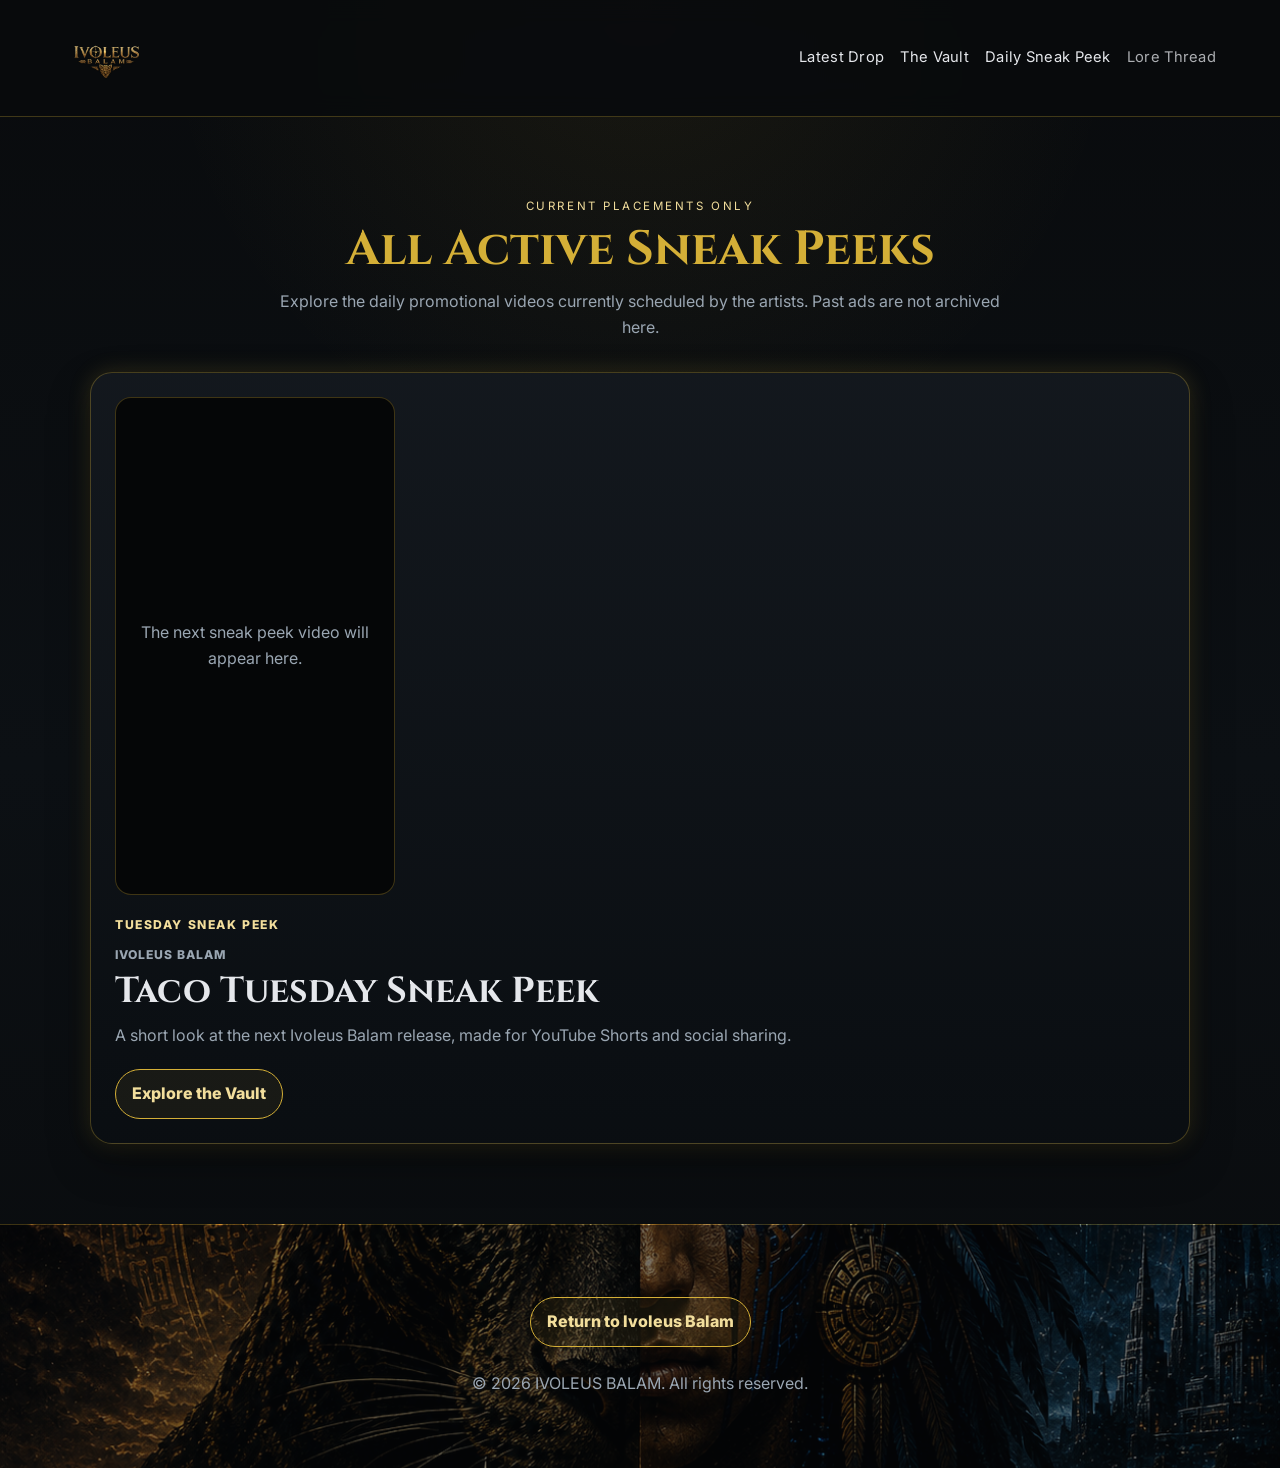
==== ads.html @ af5ccba6 "SneakPeeks embed added" ====
<!DOCTYPE html>
<html lang="en">
<head>
  <meta charset="UTF-8">
  <meta name="viewport" content="width=device-width, initial-scale=1.0">
  <meta name="description" content="Active daily sneak peeks from Ivoleus Balam and featured artists.">
  <title>Daily Sneak Peeks | Ivoleus Balam</title>
  <link rel="icon" type="image/png" href="assets/images/ivoleus.png">
  <link rel="stylesheet" href="assets/style/style.css">
  <link rel="preconnect" href="https://fonts.googleapis.com">
  <link rel="preconnect" href="https://fonts.gstatic.com" crossorigin>
  <link href="https://fonts.googleapis.com/css2?family=Cinzel:wght@500;700;900&family=Inter:wght@300;400;600;700&display=swap" rel="stylesheet">
</head>
<body>
  <a class="skip-link" href="#active-sneak-peeks">Skip to content</a>

  <header class="navbar">
    <div class="logo-container">
      <img src="assets/images/logo.png" alt="Ivoleus Balam emblem" class="nav-logo">
    </div>
    <nav class="nav-links" aria-label="Primary">
      <a href="index.html#featured">Latest Drop</a>
      <a href="index.html#vault">The Vault</a>
      <a href="index.html#sneak-peek-section">Daily Sneak Peek</a>
      <a class="nav-link-subtle" href="lore.html">Lore Thread</a>
    </nav>
  </header>

  <main class="ads-page">
    <section id="active-sneak-peeks" class="ads-page-heading">
      <p class="section-kicker">Current placements only</p>
      <h1>All Active Sneak Peeks</h1>
      <p>Explore the daily promotional videos currently scheduled by the artists. Past ads are not archived here.</p>
    </section>

    <section class="sneak-peek-directory" aria-label="Active daily sneak peeks">
      <div id="all-sneak-peeks-grid" class="sneak-peek-grid" aria-live="polite">
        <p class="sneak-peek-empty">Loading active sneak peeks...</p>
      </div>
    </section>
  </main>

  <footer class="site-footer ads-page-footer">
    <div class="footer-content">
      <p><a class="sneak-peek-link" href="index.html">Return to Ivoleus Balam</a></p>
      <p class="copyright">&copy; 2026 IVOLEUS BALAM. All rights reserved.</p>
    </div>
  </footer>

  <script src="assets/javascript/script.js"></script>
</body>
</html>
---- assets/style/style.css ----
/* Core theme */
:root {
  --bg-dark: #090b0d;
  --bg-surface: #11161b;
  --bg-surface-2: #151b21;
  --gold-accent: #d4af37;
  --gold-soft: #f2de9c;
  --text-main: #e5e7eb;
  --text-muted: #9aa6b2;
  --border-gold: rgba(212, 175, 55, 0.28);
  --shadow-gold: 0 0 22px rgba(212, 175, 55, 0.18);
  --font-heading: 'Cinzel', serif;
  --font-body: 'Inter', sans-serif;
}

* {
  margin: 0;
  padding: 0;
  box-sizing: border-box;
}

html {
  scroll-behavior: smooth;
}

body {
  background:
    radial-gradient(circle at top, rgba(212, 175, 55, 0.08), transparent 30%),
    linear-gradient(180deg, #090b0d 0%, #0c1014 52%, #090b0d 100%);
  color: var(--text-main);
  font-family: var(--font-body);
  line-height: 1.6;
}

img {
  display: block;
  max-width: 100%;
}

a,
button,
input {
  font: inherit;
}

a {
  color: inherit;
}

.skip-link {
  position: absolute;
  left: 1rem;
  top: 1rem;
  z-index: 1100;
  padding: 0.75rem 1rem;
  background: #000;
  color: var(--gold-soft);
  border: 1px solid var(--gold-accent);
  transform: translateY(-140%);
  transition: transform 0.2s ease;
}

.skip-link:focus {
  transform: translateY(0);
}

.navbar {
  display: flex;
  justify-content: space-between;
  align-items: center;
  gap: 1rem;
  padding: 1rem 5%;
  background: rgba(9, 11, 13, 0.88);
  backdrop-filter: blur(12px);
  position: sticky;
  top: 0;
  z-index: 1000;
  border-bottom: 1px solid var(--border-gold);
}

.logo-container {
  flex: 0 0 auto;
}

.nav-logo {
  height: 84px;
  width: auto;
  object-fit: contain;
}

.nav-links {
  display: flex;
  align-items: center;
  gap: 1rem;
  flex-wrap: wrap;
  justify-content: flex-end;
}

.nav-links a {
  text-decoration: none;
  color: var(--text-main);
  font-size: 0.92rem;
  letter-spacing: 0.02em;
  transition: color 0.25s ease, opacity 0.25s ease, transform 0.25s ease;
}

.nav-links a:hover,
.nav-links a:focus-visible {
  color: var(--gold-accent);
}

.nav-link-subtle {
  opacity: 0.74;
}

.contact{
   text-decoration: none;
  color: var(--text-main);
  font-size: 0.92rem;
  letter-spacing: 0.02em;
  transition: color 0.25s ease, opacity 0.25s ease, transform 0.25s ease;
}

.contact:hover,
.contact:focus-visible {
  color: var(--gold-accent);
}

.btn-primary-sm,
.btn-lore,
.btn-submit,
.btn-stream,
.btn-lyrics {
  transition: transform 0.2s ease, box-shadow 0.2s ease, background 0.2s ease, color 0.2s ease, border-color 0.2s ease;
}

.btn-primary-sm {
  display: inline-flex;
  align-items: center;
  justify-content: center;
  padding: 0.7rem 1rem;
  border-radius: 999px;
  border: 1px solid var(--gold-accent);
  color: var(--gold-accent) !important;
  background: rgba(212, 175, 55, 0.06);
}

.btn-primary-sm:hover,
.btn-primary-sm:focus-visible {
  background: rgba(212, 175, 55, 0.14);
  box-shadow: var(--shadow-gold);
}

.btn-primary-sm:hover,
.btn-lore:hover,
.btn-submit:hover,
.btn-stream:hover,
.btn-lyrics:hover {
  transform: translateY(-1px);
}

.hero {
  position: relative;
  min-height: 84vh;
  display: flex;
  align-items: center;
  justify-content: center;
  padding: 4.5rem 5%;
  overflow: hidden;
}

.hero-overlay {
  position: absolute;
  inset: 0;
  background:
    linear-gradient(180deg, rgba(9, 11, 13, 0.2), rgba(9, 11, 13, 0.72)),
    radial-gradient(circle at 20% 15%, rgba(212, 175, 55, 0.18), transparent 26%),
    radial-gradient(circle at 80% 20%, rgba(255, 255, 255, 0.08), transparent 24%);
  pointer-events: none;
}

.hero-content {
  position: relative;
  z-index: 1;
  display: grid;
  grid-template-columns: minmax(280px, 0.9fr) minmax(320px, 1.1fr);
  gap: clamp(1.5rem, 4vw, 3rem);
  width: min(1120px, 100%);
  align-items: center;
}

.artwork-wrapper {
  position: relative;
  justify-self: center;
}

.hero-cover {
  width: min(100%, 420px);
  border-radius: 18px;
  box-shadow: 0 20px 55px rgba(0, 0, 0, 0.62), 0 0 0 1px rgba(255, 255, 255, 0.04), var(--shadow-gold);
}

.badge {
  position: absolute;
  left: 1rem;
  bottom: 1rem;
  padding: 0.45rem 0.75rem;
  border-radius: 999px;
  background: rgba(9, 11, 13, 0.82);
  border: 1px solid var(--gold-accent);
  color: var(--gold-soft);
  font-size: 0.75rem;
  letter-spacing: 0.08em;
  text-transform: uppercase;
}

.player-details {
  max-width: 640px;
}

.eyebrow,
.section-kicker {
  margin-bottom: 0.55rem;
  color: var(--gold-soft);
  text-transform: uppercase;
  letter-spacing: 0.22em;
  font-size: 0.72rem;
}

.track-title {
  font-family: var(--font-heading);
  font-size: clamp(2.4rem, 6vw, 4.25rem);
  line-height: 0.98;
  color: var(--gold-accent);
  margin-bottom: 0.75rem;
}

.track-meta {
  color: var(--text-muted);
  margin-bottom: 1.5rem;
  font-size: 1.02rem;
}

.audio-container {
  margin: 1.5rem 0 1.25rem;
}

#hero-video-player[hidden],
.hero-preview-player[hidden],
.hero-video-placeholder[hidden],
.content-gate[hidden] {
  display: none;
}

.hero-youtube-frame {
  width: min(100%, 480px);
  min-height: 200px;
  aspect-ratio: 16 / 9;
  overflow: hidden;
  border: 1px solid rgba(212, 175, 55, 0.34);
  border-radius: 18px;
  background: #050607;
  box-shadow: 0 18px 42px rgba(0, 0, 0, 0.34), 0 0 22px rgba(212, 175, 55, 0.08);
}

.hero-youtube-frame iframe {
  display: block;
  width: 100%;
  height: 100%;
  border: 0;
}

.hero-video-note {
  margin-top: 0.55rem;
  color: var(--text-muted);
  font-size: 0.8rem;
}

.hero-video-placeholder {
  padding: 1.25rem;
  border: 1px solid rgba(212, 175, 55, 0.18);
  border-radius: 18px;
  background: rgba(9, 11, 13, 0.54);
  color: var(--text-muted);
}

.hero-preview-player {
  padding: 1.2rem 1.25rem 1rem;
  border: 1px solid rgba(212, 175, 55, 0.42);
  border-radius: 20px;
  background:
    radial-gradient(circle at 88% 12%, rgba(212, 175, 55, 0.16), transparent 34%),
    linear-gradient(145deg, rgba(26, 31, 36, 0.98), rgba(10, 14, 18, 0.98));
  box-shadow: 0 18px 42px rgba(0, 0, 0, 0.3), 0 0 24px rgba(212, 175, 55, 0.1);
}

.hero-preview-header {
  display: flex;
  align-items: flex-start;
  justify-content: space-between;
  gap: 1rem;
}

.hero-preview-kicker {
  margin-bottom: 0.25rem;
  color: var(--gold-soft);
  font-size: 0.72rem;
  font-weight: 800;
  letter-spacing: 0.16em;
  text-transform: uppercase;
}

.hero-preview-header strong {
  color: var(--text-main);
  font-size: 1.05rem;
}

.hero-preview-badge {
  padding: 0.35rem 0.6rem;
  border: 1px solid var(--gold-accent);
  border-radius: 999px;
  color: var(--gold-soft);
  font-size: 0.68rem;
  font-weight: 800;
  letter-spacing: 0.1em;
  text-transform: uppercase;
  white-space: nowrap;
}

.hero-preview-wave {
  display: flex;
  align-items: center;
  gap: 0.28rem;
  height: 3.2rem;
  margin: 1rem 0 0.85rem;
  opacity: 0.82;
}

.hero-preview-wave span {
  flex: 1;
  min-width: 0.2rem;
  height: 38%;
  border-radius: 999px;
  background: linear-gradient(180deg, var(--gold-soft), var(--gold-accent));
  box-shadow: 0 0 10px rgba(212, 175, 55, 0.16);
}

.hero-preview-wave span:nth-child(2),
.hero-preview-wave span:nth-child(8) {
  height: 72%;
}

.hero-preview-wave span:nth-child(3),
.hero-preview-wave span:nth-child(10) {
  height: 52%;
}

.hero-preview-wave span:nth-child(4),
.hero-preview-wave span:nth-child(7),
.hero-preview-wave span:nth-child(11) {
  height: 88%;
}

.hero-preview-wave span:nth-child(5),
.hero-preview-wave span:nth-child(9) {
  height: 62%;
}

.hero-preview-wave span:nth-child(6) {
  height: 100%;
}

.hero-preview-player audio {
  display: block;
  width: 100%;
  height: 42px;
}

.hero-preview-note {
  margin-top: 0.6rem;
  color: var(--text-muted);
  font-size: 0.82rem;
}

.content-gate {
  display: flex;
  align-items: center;
  justify-content: center;
  box-sizing: border-box;
  border: 1px solid rgba(212, 175, 55, 0.34);
  background:
    radial-gradient(circle at 50% 18%, rgba(212, 175, 55, 0.14), transparent 36%),
    linear-gradient(145deg, rgba(26, 31, 36, 0.98), rgba(10, 14, 18, 0.98));
  color: var(--text-main);
  text-align: center;
}

.hero-content-gate {
  width: min(100%, 420px);
  min-height: 280px;
  aspect-ratio: 1;
  padding: 2rem;
  border-radius: 18px;
  box-shadow: 0 20px 55px rgba(0, 0, 0, 0.42), var(--shadow-gold);
}

.card-content-gate {
  position: absolute;
  inset: 0;
  z-index: 4;
  padding: 1rem;
  border-radius: 12px;
  overflow-y: auto;
  overscroll-behavior: contain;
  scrollbar-width: thin;
}

.content-gate-copy {
  width: min(100%, 360px);
}

.card-content-gate .content-gate-copy {
  width: 100%;
  margin: auto;
}

.content-gate-kicker {
  margin-bottom: 0.45rem;
  color: var(--gold-soft);
  font-size: 0.72rem;
  font-weight: 800;
  letter-spacing: 0.14em;
  text-transform: uppercase;
}

.content-gate h3 {
  margin-bottom: 0.55rem;
  color: var(--gold-accent);
  font-family: var(--font-heading);
  font-size: 1.35rem;
}

.content-gate p {
  margin-bottom: 0.65rem;
  color: var(--text-muted);
  font-size: 0.9rem;
}

.hero-content-gate .content-gate p {
  font-size: 0.95rem;
}

.card-content-gate .content-gate-kicker {
  margin-bottom: 0.3rem;
}

.card-content-gate h3 {
  margin-bottom: 0.4rem;
  font-size: clamp(1.05rem, 4vw, 1.35rem);
}

.card-content-gate p {
  margin-bottom: 0.45rem;
  font-size: clamp(0.76rem, 2.5vw, 0.9rem);
}

.btn-reveal-content {
  margin-top: 0.45rem;
  padding: 0.7rem 1rem;
  border: 1px solid var(--gold-accent);
  border-radius: 999px;
  background: rgba(212, 175, 55, 0.08);
  color: var(--gold-soft);
  font: inherit;
  font-size: 0.82rem;
  font-weight: 800;
  cursor: pointer;
  position: relative;
  z-index: 1;
}

.btn-reveal-content:hover,
.btn-reveal-content:focus-visible {
  background: var(--gold-accent);
  color: #050505;
  box-shadow: var(--shadow-gold);
}

.card-play-btn:focus-visible,
.btn-stream:focus-visible,
.btn-lyrics:focus-visible,
.btn-submit:focus-visible,
.btn-lore:focus-visible,
nav a:focus-visible,
input:focus-visible {
  outline: 2px solid var(--gold-soft);
  outline-offset: 2px;
}

.streaming-links {
  display: flex;
  flex-wrap: wrap;
  gap: 0.85rem;
}

.btn-stream {
  display: inline-flex;
  align-items: center;
  justify-content: center;
  padding: 0.8rem 1.2rem;
  border-radius: 999px;
  text-decoration: none;
  font-weight: 700;
  border: 1px solid var(--gold-accent);
  color: var(--gold-accent);
  background: transparent;
}

.btn-stream:hover,
.btn-stream:focus-visible {
  background: var(--gold-accent);
  color: #050505;
  box-shadow: var(--shadow-gold);
}

.btn-stream.is-placeholder {
  opacity: 0.55;
  cursor: not-allowed;
  background: rgba(212, 175, 55, 0.04);
  color: var(--text-muted);
  box-shadow: none;
}

.btn-stream.is-placeholder:hover,
.btn-stream.is-placeholder:focus-visible {
  background: rgba(212, 175, 55, 0.04);
  color: var(--text-muted);
  box-shadow: none;
  transform: none;
}

.vault-section,
.story-section,
.lore-teaser {
  padding: 5rem 5%;
}

.vault-section {
  max-width: 1200px;
  margin: 0 auto;
}

.sneak-peek-section[hidden] {
  display: none;
}

.sneak-peek-section {
  padding: 4.5rem 5%;
  border-top: 1px solid rgba(212, 175, 55, 0.16);
  border-bottom: 1px solid rgba(212, 175, 55, 0.16);
  background:
    radial-gradient(circle at 15% 20%, rgba(212, 175, 55, 0.1), transparent 30%),
    linear-gradient(145deg, rgba(17, 22, 27, 0.95), rgba(9, 11, 13, 0.98));
}

.sneak-peek-inner,
.ads-page-heading,
.sneak-peek-directory {
  width: min(1100px, 100%);
  margin: 0 auto;
}

.sneak-peek-heading,
.ads-page-heading {
  max-width: 760px;
  margin: 0 auto 2rem;
  text-align: center;
}

.sneak-peek-heading h2,
.ads-page-heading h1 {
  margin-bottom: 0.75rem;
  color: var(--gold-accent);
  font-family: var(--font-heading);
  font-size: clamp(2rem, 4vw, 3rem);
  line-height: 1.1;
}

.sneak-peek-heading p:last-child,
.ads-page-heading p:last-child {
  color: var(--text-muted);
}

.sneak-peek-card {
  display: grid;
  grid-template-columns: minmax(220px, 360px) minmax(0, 1fr);
  align-items: center;
  gap: clamp(1.5rem, 4vw, 3.5rem);
  padding: clamp(1rem, 3vw, 1.5rem);
  border: 1px solid rgba(212, 175, 55, 0.3);
  border-radius: 22px;
  background: linear-gradient(180deg, rgba(20, 25, 31, 0.95), rgba(10, 14, 18, 0.98));
  box-shadow: 0 18px 42px rgba(0, 0, 0, 0.34), var(--shadow-gold);
}

.sneak-peek-video-frame {
  width: min(100%, 360px);
  aspect-ratio: 9 / 16;
  justify-self: center;
  overflow: hidden;
  border: 1px solid rgba(212, 175, 55, 0.28);
  border-radius: 16px;
  background: #050607;
}

.sneak-peek-video-frame iframe {
  display: block;
  width: 100%;
  height: 100%;
  border: 0;
}

.sneak-peek-video-placeholder {
  display: flex;
  align-items: center;
  justify-content: center;
  padding: 1.5rem;
  color: var(--text-muted);
  text-align: center;
}

.sneak-peek-copy {
  min-width: 0;
}

.sneak-peek-kicker,
.sneak-peek-artist {
  color: var(--gold-soft);
  font-size: 0.76rem;
  font-weight: 800;
  letter-spacing: 0.13em;
  text-transform: uppercase;
}

.sneak-peek-artist {
  margin-top: 0.65rem;
  color: var(--text-muted);
  letter-spacing: 0.08em;
}

.sneak-peek-copy h3 {
  margin: 0.45rem 0 0.65rem;
  color: var(--text-main);
  font-family: var(--font-heading);
  font-size: clamp(1.5rem, 3vw, 2.25rem);
  line-height: 1.15;
}

.sneak-peek-copy > p:last-of-type {
  color: var(--text-muted);
}

.sneak-peek-actions,
.sneak-peek-directory-link {
  margin-top: 1.25rem;
}

.sneak-peek-link {
  display: inline-flex;
  align-items: center;
  justify-content: center;
  padding: 0.7rem 1rem;
  border: 1px solid var(--gold-accent);
  border-radius: 999px;
  color: var(--gold-soft);
  background: rgba(212, 175, 55, 0.07);
  font-weight: 800;
  text-decoration: none;
}

.sneak-peek-link:hover,
.sneak-peek-link:focus-visible {
  color: #050505;
  background: var(--gold-accent);
  box-shadow: var(--shadow-gold);
}

.sneak-peek-directory-link {
  text-align: center;
}

.sneak-peek-grid {
  display: grid;
  grid-template-columns: repeat(auto-fit, minmax(250px, 1fr));
  gap: 1.5rem;
}

.sneak-peek-grid .sneak-peek-card {
  display: flex;
  flex-direction: column;
  align-items: stretch;
  gap: 1.25rem;
}

.sneak-peek-grid .sneak-peek-video-frame {
  width: min(100%, 280px);
}

.sneak-peek-empty {
  padding: 2rem 1rem;
  color: var(--text-muted);
  text-align: center;
}

.ads-page {
  min-height: 70vh;
  padding: 5rem 5%;
}

.ads-page-footer {
  padding-top: 2.5rem;
  padding-bottom: 2.5rem;
}

.section-header,
.story-container {
  text-align: center;
  margin: 0 auto 3rem;
  max-width: 760px;
}

.section-header h2,
.story-container h2,
.lore-teaser h2 {
  font-family: var(--font-heading);
  color: var(--gold-accent);
  font-size: clamp(1.9rem, 3vw, 2.7rem);
  line-height: 1.1;
  margin-bottom: 0.8rem;
}

.section-header p,
.story-container p,
.lore-teaser p {
  color: var(--text-muted);
}

.grid-container {
  display: grid;
  grid-template-columns: repeat(auto-fit, minmax(280px, 1fr));
  gap: 1.5rem;
}

.vault-tools {
  display: grid;
  gap: 1rem;
  margin: 0 auto 2rem;
  padding: 1rem;
  border: 1px solid rgba(212, 175, 55, 0.16);
  border-radius: 18px;
  background: linear-gradient(180deg, rgba(17, 22, 27, 0.92), rgba(12, 16, 20, 0.98));
}

.vault-artist-context {
  display: flex;
  align-items: center;
  gap: 1rem;
  margin: 0 auto 2rem;
  padding: 1rem 1.25rem;
  border: 1px solid rgba(212, 175, 55, 0.18);
  border-radius: 18px;
  background: linear-gradient(135deg, rgba(20, 25, 31, 0.92), rgba(12, 16, 20, 0.98));
}

.vault-artist-context img {
  width: 76px;
  height: 76px;
  flex: 0 0 76px;
  object-fit: cover;
  border: 1px solid rgba(212, 175, 55, 0.32);
  border-radius: 14px;
  box-shadow: 0 8px 22px rgba(0, 0, 0, 0.32);
}

.vault-artist-context-copy {
  min-width: 0;
}

.vault-artist-kicker {
  margin: 0 0 0.2rem;
  color: var(--gold-accent);
  font-size: 0.72rem;
  font-weight: 800;
  letter-spacing: 0.14em;
  text-transform: uppercase;
}

.vault-artist-context h3 {
  margin: 0;
  color: var(--text-main);
  font-family: var(--font-heading);
  font-size: 1.35rem;
}

.vault-artist-context p:last-child {
  margin: 0.25rem 0 0;
  color: var(--text-muted);
}

.vault-search input {
  width: 100%;
  padding: 0.95rem 1rem;
  border-radius: 14px;
  border: 1px solid rgba(212, 175, 55, 0.28);
  background: rgba(9, 11, 13, 0.9);
  color: var(--text-main);
}

.vault-search input::placeholder {
  color: rgba(154, 166, 178, 0.72);
}

.vault-search input:focus-visible {
  border-color: var(--gold-accent);
}

.vault-selects {
  display: grid;
  grid-template-columns: repeat(auto-fit, minmax(180px, 1fr));
  gap: 0.75rem;
}

.vault-select select {
  width: 100%;
  padding: 0.78rem 0.95rem;
  border-radius: 14px;
  border: 1px solid rgba(212, 175, 55, 0.22);
  background: rgba(9, 11, 13, 0.9);
  color: var(--text-main);
  cursor: pointer;
}

.vault-select select:focus-visible {
  border-color: var(--gold-accent);
  outline: none;
}

.vault-filters {
  display: flex;
  flex-wrap: wrap;
  gap: 0.75rem;
}

.vault-filter {
  padding: 0.6rem 0.95rem;
  border-radius: 999px;
  border: 1px solid rgba(212, 175, 55, 0.22);
  background: rgba(212, 175, 55, 0.05);
  color: var(--text-main);
  cursor: pointer;
  font-weight: 700;
}

.vault-filter:hover,
.vault-filter:focus-visible,
.vault-filter.is-active {
  background: rgba(212, 175, 55, 0.16);
  border-color: var(--gold-accent);
  color: var(--gold-soft);
  box-shadow: var(--shadow-gold);
}

.vault-results-count {
  color: var(--text-muted);
  font-size: 0.92rem;
}

.vault-actions {
  display: flex;
  justify-content: flex-start;
}

.vault-reset-btn {
  padding: 0.65rem 1rem;
  border-radius: 999px;
  border: 1px solid rgba(212, 175, 55, 0.28);
  background: rgba(212, 175, 55, 0.06);
  color: var(--gold-soft);
  font-weight: 700;
  cursor: pointer;
}

.vault-reset-btn:hover,
.vault-reset-btn:focus-visible {
  background: rgba(212, 175, 55, 0.14);
  border-color: var(--gold-accent);
  box-shadow: var(--shadow-gold);
}

.vault-loading {
  grid-column: 1 / -1;
  padding: 2rem 1rem;
  text-align: center;
  color: var(--text-muted);
}

.vault-card {
  position: relative;
  background: linear-gradient(180deg, rgba(17, 22, 27, 0.95), rgba(13, 17, 21, 0.98));
  border: 1px solid var(--border-gold);
  border-radius: 18px;
  overflow: hidden;
  padding: 1rem;
  box-shadow: 0 10px 30px rgba(0, 0, 0, 0.28);
}

.vault-card.active {
  border-color: rgba(212, 175, 55, 0.65);
  box-shadow: 0 0 0 1px rgba(212, 175, 55, 0.12), 0 14px 36px rgba(0, 0, 0, 0.34), 0 0 28px rgba(212, 175, 55, 0.16);
  transform: translateY(-2px);
}

.vault-card.active .card-info h3 {
  color: var(--gold-soft);
}

.card-img-holder {
  position: relative;
  aspect-ratio: 1;
  overflow: hidden;
  border-radius: 12px;
  background: #050607;
}

.card-play-btn {
  position: absolute;
  inset: 0;
  z-index: 2;
  display: flex;
  align-items: flex-end;
  justify-content: flex-start;
  padding: 1rem;
  border: 0;
  border-radius: 12px;
  background:
    linear-gradient(180deg, rgba(0, 0, 0, 0.05), rgba(0, 0, 0, 0.55)),
    transparent;
  color: #fff;
  cursor: pointer;
  text-decoration: none;
}

.card-play-chip {
  display: inline-flex;
  align-items: center;
  gap: 0.45rem;
  padding: 0.55rem 0.85rem;
  border-radius: 999px;
  border: 1px solid rgba(255, 255, 255, 0.14);
  background: rgba(9, 11, 13, 0.76);
  color: var(--gold-soft);
  font-size: 0.78rem;
  font-weight: 800;
  letter-spacing: 0.08em;
  text-transform: uppercase;
  box-shadow: 0 0 0 1px rgba(212, 175, 55, 0.08);
}

.card-play-btn:hover,
.card-play-btn:focus-visible {
  background:
    linear-gradient(180deg, rgba(212, 175, 55, 0.1), rgba(0, 0, 0, 0.6)),
    transparent;
}

.card-play-btn:hover .card-play-chip,
.card-play-btn:focus-visible .card-play-chip,
.card-play-btn.is-playing .card-play-chip {
  border-color: var(--gold-accent);
  box-shadow: var(--shadow-gold);
}

.card-youtube-embed {
  position: absolute;
  inset: 0;
  z-index: 1;
  display: block;
  width: 100%;
  height: 100%;
  min-width: 200px;
  min-height: 200px;
  border: 0;
  border-radius: 12px;
  background: #050607;
}

.card-img-holder img {
  width: 100%;
  border-radius: 12px;
}

.week-tag {
  position: absolute;
  top: 0.85rem;
  left: 0.85rem;
  z-index: 3;
  background: rgba(0, 0, 0, 0.78);
  color: var(--gold-soft);
  padding: 0.28rem 0.55rem;
  font-size: 0.72rem;
  font-weight: 800;
  border: 1px solid var(--gold-accent);
  border-radius: 999px;
  letter-spacing: 0.08em;
}

.card-info {
  padding-top: 0.95rem;
}

.card-info h3 {
  font-size: 1.15rem;
  margin-bottom: 0.2rem;
}

.genre {
  color: var(--text-muted);
  font-size: 0.92rem;
}

.track-preview {
  margin-top: 0.9rem;
  padding: 0.75rem;
  border: 1px solid rgba(212, 175, 55, 0.18);
  border-radius: 12px;
  background: rgba(9, 11, 13, 0.54);
}

.track-preview-label {
  display: block;
  margin-bottom: 0.45rem;
  color: var(--gold-soft);
  font-size: 0.72rem;
  font-weight: 800;
  letter-spacing: 0.12em;
  text-transform: uppercase;
}

.track-preview audio {
  display: block;
  width: 100%;
  height: 34px;
}

.btn-lyrics {
  width: 100%;
  margin-top: 1rem;
  padding: 0.75rem 0.9rem;
  background: rgba(212, 175, 55, 0.06);
  color: var(--text-main);
  border: 1px solid rgba(212, 175, 55, 0.34);
  cursor: pointer;
  border-radius: 12px;
  font-weight: 600;
}

.btn-lyrics:hover,
.btn-lyrics:focus-visible {
  border-color: var(--gold-accent);
  color: var(--gold-soft);
  box-shadow: var(--shadow-gold);
}

.lore-read-link {
  display: flex;
  align-items: center;
  justify-content: center;
  width: 100%;
  margin-top: 0.65rem;
  padding: 0.7rem 0.9rem;
  border: 1px solid rgba(212, 175, 55, 0.28);
  border-radius: 12px;
  background: rgba(212, 175, 55, 0.02);
  color: var(--gold-soft);
  font-size: 0.88rem;
  font-weight: 700;
  text-decoration: none;
}

.lore-read-link:hover,
.lore-read-link:focus-visible {
  border-color: var(--gold-accent);
  background: rgba(212, 175, 55, 0.1);
  box-shadow: var(--shadow-gold);
}

.lyrics-drawer {
  margin-top: 1rem;
  padding: 1rem;
  background: var(--bg-surface);
  border-top: 1px solid var(--border-gold);
  border-radius: 14px;
  max-height: 260px;
  overflow-y: auto;
}

.lyrics-drawer[hidden] {
  display: none;
}

.lyrics-drawer h4 {
  margin-bottom: 0.75rem;
  color: var(--gold-soft);
}

.lyrics-content,
pre {
  font-family: var(--font-body);
  white-space: pre-wrap;
  color: var(--text-muted);
  font-size: 0.88rem;
}

.vault-card.locked {
  opacity: 0.58;
}

.lock-overlay {
  position: absolute;
  inset: 0;
  display: grid;
  place-items: center;
  border-radius: 12px;
  background: linear-gradient(180deg, rgba(5, 7, 9, 0.4), rgba(5, 7, 9, 0.72));
  color: var(--gold-soft);
  text-transform: uppercase;
  letter-spacing: 0.12em;
  font-size: 0.75rem;
  font-weight: 800;
}

.story-section {
  background: linear-gradient(180deg, rgba(255, 255, 255, 0.02), transparent);
}

.story-container {
  border-top: 1px solid rgba(212, 175, 55, 0.12);
  border-bottom: 1px solid rgba(212, 175, 55, 0.12);
  padding: 2rem 1rem;
}

.lore-teaser {
  max-width: 1200px;
  margin: 0 auto;
}

.lore-teaser-inner {
  display: flex;
  justify-content: space-between;
  align-items: center;
  gap: 1.5rem;
  padding: 1.5rem 1.6rem;
  border-radius: 20px;
  border: 1px solid rgba(212, 175, 55, 0.18);
  background:
    radial-gradient(circle at right top, rgba(212, 175, 55, 0.12), transparent 28%),
    linear-gradient(180deg, rgba(17, 22, 27, 0.95), rgba(12, 16, 20, 0.98));
}

.lore-teaser-inner > div {
  max-width: 760px;
}

.btn-lore {
  display: inline-flex;
  align-items: center;
  justify-content: center;
  padding: 0.85rem 1.2rem;
  border-radius: 999px;
  border: 1px solid rgba(212, 175, 55, 0.55);
  color: var(--gold-soft);
  text-decoration: none;
  white-space: nowrap;
  background: rgba(212, 175, 55, 0.08);
}

.btn-lore:hover,
.btn-lore:focus-visible {
  background: rgba(212, 175, 55, 0.16);
  box-shadow: var(--shadow-gold);
}

.lore-page {
  background:
    radial-gradient(circle at top, rgba(212, 175, 55, 0.08), transparent 30%),
    linear-gradient(180deg, #080a0d 0%, #0b1116 48%, #080a0d 100%);
}

.lore-hero {
  position: relative;
  overflow: hidden;
  padding: 5rem 5% 4rem;
  border-bottom: 1px solid rgba(212, 175, 55, 0.14);
}

.lore-hero-overlay {
  position: absolute;
  inset: 0;
  background:
    radial-gradient(circle at 20% 20%, rgba(212, 175, 55, 0.14), transparent 24%),
    radial-gradient(circle at 80% 30%, rgba(255, 255, 255, 0.08), transparent 26%);
  pointer-events: none;
}

.lore-hero-inner {
  position: relative;
  z-index: 1;
  width: min(1100px, 100%);
  margin: 0 auto;
  padding: 2.5rem 1.5rem;
  border-radius: 24px;
  border: 1px solid rgba(212, 175, 55, 0.18);
  background: linear-gradient(180deg, rgba(17, 22, 27, 0.94), rgba(10, 14, 18, 0.98));
  box-shadow: 0 18px 44px rgba(0, 0, 0, 0.34);
}

.lore-hero-inner h1 {
  font-family: var(--font-heading);
  color: var(--gold-accent);
  font-size: clamp(2.3rem, 5vw, 4rem);
  line-height: 0.98;
  margin-bottom: 0.8rem;
}

.lore-hero-inner p:last-child {
  color: var(--text-muted);
  max-width: 720px;
}

.lore-section {
  padding: 4.5rem 5%;
  max-width: 1200px;
  margin: 0 auto;
}

.legal-hero {
  padding: 4.5rem 5% 2.5rem;
  border-bottom: 1px solid rgba(212, 175, 55, 0.14);
}

.legal-hero-inner,
.legal-content {
  width: min(900px, 100%);
  margin: 0 auto;
}

.legal-hero-inner h1 {
  margin-bottom: 0.8rem;
  color: var(--gold-accent);
  font-family: var(--font-heading);
  font-size: clamp(2.3rem, 5vw, 4rem);
  line-height: 1;
}

.legal-hero-inner p {
  max-width: 720px;
  color: var(--text-muted);
}

.legal-content {
  padding: 3rem 0 5rem;
}

.legal-document {
  padding: clamp(1.4rem, 4vw, 3rem);
  border: 1px solid rgba(212, 175, 55, 0.18);
  border-radius: 20px;
  background: linear-gradient(180deg, rgba(17, 22, 27, 0.94), rgba(10, 14, 18, 0.98));
  box-shadow: 0 18px 44px rgba(0, 0, 0, 0.28);
}

.legal-document h2 {
  margin: 2.2rem 0 0.7rem;
  color: var(--gold-soft);
  font-family: var(--font-heading);
  font-size: 1.35rem;
}

.legal-document h2:first-child {
  margin-top: 0;
}

.legal-document h3 {
  margin: 1.25rem 0 0.45rem;
  color: var(--text-main);
  font-size: 1rem;
}

.legal-document p,
.legal-document li {
  color: var(--text-muted);
}

.legal-document p {
  margin-bottom: 0.9rem;
}

.legal-document ul {
  margin: 0.4rem 0 1rem 1.35rem;
}

.legal-document li {
  margin-bottom: 0.35rem;
}

.legal-document a {
  color: var(--gold-soft);
}

.legal-document a:hover,
.legal-document a:focus-visible {
  color: var(--gold-accent);
}

.legal-effective-date {
  color: var(--gold-soft) !important;
  font-weight: 700;
}

.footer-legal-links {
  display: flex;
  justify-content: center;
  flex-wrap: wrap;
  gap: 0.85rem 1.25rem;
  margin-top: 1.25rem;
}

.footer-legal-links a {
  color: var(--text-muted);
  font-size: 0.88rem;
  text-decoration: none;
}

.footer-legal-links a:hover,
.footer-legal-links a:focus-visible {
  color: var(--gold-accent);
}

.lore-grid {
  display: grid;
  grid-template-columns: repeat(auto-fit, minmax(280px, 1fr));
  gap: 1.5rem;
}

.lore-card {
  position: relative;
  border-radius: 18px;
  overflow: hidden;
  border: 1px solid rgba(212, 175, 55, 0.18);
  background: linear-gradient(180deg, rgba(17, 22, 27, 0.95), rgba(12, 16, 20, 0.98));
  box-shadow: 0 12px 32px rgba(0, 0, 0, 0.28);
}

.lore-card-media {
  position: relative;
}

.lore-card-media img {
  width: 100%;
  aspect-ratio: 4 / 3;
  object-fit: cover;
}

.lore-card-badge {
  position: absolute;
  top: 0.85rem;
  left: 0.85rem;
  padding: 0.28rem 0.55rem;
  border-radius: 999px;
  border: 1px solid var(--gold-accent);
  background: rgba(0, 0, 0, 0.78);
  color: var(--gold-soft);
  font-size: 0.72rem;
  font-weight: 800;
  letter-spacing: 0.08em;
  text-transform: uppercase;
}

.lore-card-body {
  padding: 1rem 1rem 1.1rem;
}

.lore-card-meta {
  color: var(--gold-soft);
  text-transform: uppercase;
  letter-spacing: 0.12em;
  font-size: 0.72rem;
  margin-bottom: 0.45rem;
}

.lore-card-body h3 {
  font-size: 1.15rem;
  margin-bottom: 0.35rem;
}

.lore-card-summary {
  color: var(--text-muted);
  font-size: 0.92rem;
}

.lore-drawer {
  border-top: 1px solid rgba(212, 175, 55, 0.18);
  background: rgba(9, 11, 13, 0.7);
  padding: 1rem;
}

.lore-drawer[hidden] {
  display: none;
}

.lore-drawer h4 {
  margin-bottom: 0.75rem;
  color: var(--gold-soft);
}

.lore-drawer-content {
  margin: 0;
  white-space: pre-wrap;
  color: var(--text-muted);
  font-family: var(--font-body);
  font-size: 0.9rem;
}

.lore-audio {
  margin: 1rem 0;
}

.lore-audio-label {
  margin-bottom: 0.5rem;
  color: var(--gold-soft);
  font-size: 0.72rem;
  font-weight: 800;
  letter-spacing: 0.12em;
  text-transform: uppercase;
}

.lore-audio audio {
  width: 100%;
}

.lore-youtube-frame {
  overflow: hidden;
  aspect-ratio: 16 / 9;
  border: 1px solid rgba(212, 175, 55, 0.18);
  border-radius: 12px;
  background: #050607;
}

.lore-youtube-frame iframe {
  display: block;
  width: 100%;
  height: 100%;
  border: 0;
}

.lore-related {
  margin-top: 1rem;
}

.lore-related-label {
  color: var(--gold-soft);
  font-size: 0.72rem;
  text-transform: uppercase;
  letter-spacing: 0.12em;
  margin-bottom: 0.5rem;
}

.lore-related-links {
  display: flex;
  flex-wrap: wrap;
  gap: 0.5rem;
}

.lore-chip {
  display: inline-flex;
  align-items: center;
  padding: 0.45rem 0.75rem;
  border-radius: 999px;
  border: 1px solid rgba(212, 175, 55, 0.22);
  background: rgba(212, 175, 55, 0.06);
  color: var(--gold-soft);
  text-decoration: none;
  font-size: 0.8rem;
}

.lore-chip:hover,
.lore-chip:focus-visible {
  border-color: var(--gold-accent);
  box-shadow: var(--shadow-gold);
}

.lore-reader-hero {
  padding: 4.5rem 5% 3.5rem;
  border-bottom: 1px solid rgba(212, 175, 55, 0.14);
}

.lore-reader-inner,
.lore-reader-section {
  width: min(1100px, 100%);
  margin: 0 auto;
}

.lore-reader-back {
  display: inline-flex;
  color: var(--gold-soft);
  font-size: 0.86rem;
  text-decoration: none;
}

.lore-reader-back:hover,
.lore-reader-back:focus-visible {
  color: var(--gold-accent);
}

.lore-reader-heading {
  display: grid;
  grid-template-columns: minmax(180px, 300px) minmax(0, 1fr);
  align-items: center;
  gap: 2.5rem;
  margin-top: 2rem;
}

.lore-reader-cover {
  width: 100%;
  aspect-ratio: 1 / 1;
  object-fit: cover;
  border-radius: 18px;
  box-shadow: 0 20px 55px rgba(0, 0, 0, 0.55), var(--shadow-gold);
}

.lore-reader-heading-copy h1 {
  margin-bottom: 0.85rem;
  color: var(--gold-accent);
  font-family: var(--font-heading);
  font-size: clamp(2.3rem, 5vw, 4.4rem);
  line-height: 1;
}

.lore-reader-summary {
  max-width: 680px;
  color: var(--text-muted);
  font-size: 1.02rem;
}

.lore-reader-audio {
  max-width: 720px;
  margin-top: 1.5rem;
}

.lore-reader-section {
  padding: 4rem 1.5rem 5rem;
}

.lore-reader-article {
  max-width: 820px;
  margin: 0 auto;
  padding: 2rem clamp(1rem, 4vw, 3rem);
  border: 1px solid rgba(212, 175, 55, 0.16);
  border-radius: 20px;
  background: linear-gradient(180deg, rgba(17, 22, 27, 0.9), rgba(10, 14, 18, 0.96));
  box-shadow: 0 14px 36px rgba(0, 0, 0, 0.28);
}

.lore-reader-text {
  color: var(--text-main);
  font-size: 1.02rem;
  line-height: 1.9;
  white-space: pre-wrap;
}

.lore-reader-related {
  margin-top: 2.5rem;
  padding-top: 1.25rem;
  border-top: 1px solid rgba(212, 175, 55, 0.16);
}

.lore-reader-navigation {
  display: flex;
  justify-content: space-between;
  gap: 1rem;
  margin-top: 2.5rem;
  padding-top: 1.25rem;
  border-top: 1px solid rgba(212, 175, 55, 0.16);
}

.lore-reader-nav-link {
  max-width: 48%;
  color: var(--gold-soft);
  font-weight: 700;
  text-decoration: none;
}

.lore-reader-nav-link:hover,
.lore-reader-nav-link:focus-visible {
  color: var(--gold-accent);
}

.lore-reader-nav-link-next {
  margin-left: auto;
  text-align: right;
}

.site-footer {
  position: relative;
  border-top: 1px solid var(--border-gold);
  padding: 4.5rem 5%;
  text-align: center;
  background-color: #06080a;
  background-image: url('../images/ivoleus.png');
  background-position: center;
  background-repeat: no-repeat;
  background-size: cover;
}

.site-footer::before {
  content: '';
  position: absolute;
  inset: 0;
  background: rgba(6, 8, 10, 0.5);
  pointer-events: none;
}

.site-footer > * {
  position: relative;
  z-index: 1;
}

.footer-content {
  width: min(920px, 100%);
  margin: 0 auto;
}

.subscribe-form {
  display: flex;
  justify-content: center;
  gap: 0.75rem;
  margin-top: 1.5rem;
  flex-wrap: wrap;
}

.subscribe-form input {
  padding: 0.8rem 1rem;
  border-radius: 12px;
  border: 1px solid #334155;
  background: #12161a;
  color: #fff;
  min-width: 240px;
}

.btn-submit {
  padding: 0.8rem 1.3rem;
  background: var(--gold-accent);
  color: #000;
  border: none;
  font-weight: 800;
  cursor: pointer;
  border-radius: 999px;
}

.btn-submit:hover,
.btn-submit:focus-visible {
  box-shadow: var(--shadow-gold);
}

.copyright {
  margin-top: 1.5rem;
  color: var(--text-muted);
}

.sr-only {
  position: absolute;
  width: 1px;
  height: 1px;
  padding: 0;
  margin: -1px;
  overflow: hidden;
  clip: rect(0, 0, 0, 0);
  white-space: nowrap;
  border: 0;
}

.footer-socials {
  display: flex;
  align-items: center;
  justify-content: center;
  gap: 12px;
  margin: 25px 0 15px;
  flex-wrap: wrap;
}

.socials-label {
  font-size: 0.85rem;
  text-transform: uppercase;
  letter-spacing: 0.08em;
  font-weight: 600;
  opacity: 0.8;
}

.social-links {
  display: flex;
  align-items: center;
  gap: 8px;
}

.social-btn {
  display: inline-flex;
  align-items: center;
  justify-content: center;
  width: 32px;
  height: 32px;
  border-radius: 50%;
  background-color: rgba(255, 255, 255, 0.1);
  color: inherit;
  text-decoration: none;
  transition: background-color 0.2s ease, transform 0.2s ease;
}

.social-btn:hover {
  background-color: rgba(255, 255, 255, 0.25);
  transform: translateY(-2px);
}

.social-btn:focus-visible {
  outline: 2px solid currentColor;
  outline-offset: 2px;
}

.social-btn svg {
  display: block;
}


@media (max-width: 920px) {
  .navbar {
    align-items: flex-start;
    flex-direction: column;
  }

  .nav-links {
    justify-content: flex-start;
  }

  .hero {
    min-height: auto;
    padding-top: 3rem;
  }

  .hero-content {
    grid-template-columns: 1fr;
    text-align: left;
  }

  .artwork-wrapper {
    justify-self: stretch;
  }

  .hero-cover {
    width: min(100%, 560px);
  }

  .lore-reader-heading {
    grid-template-columns: 1fr;
  }

  .lore-reader-cover {
    width: min(100%, 420px);
  }

  .lore-teaser-inner {
    flex-direction: column;
    align-items: flex-start;
  }
}

@media (max-width: 640px) {
  .navbar {
    padding: 0.85rem 4%;
  }

  .nav-logo {
    height: 68px;
  }

  .nav-links {
    gap: 0.75rem;
  }

  .nav-links a {
    font-size: 0.86rem;
  }

  .hero,
  .sneak-peek-section,
  .vault-section,
  .story-section,
  .lore-teaser,
  .site-footer,
  .ads-page {
    padding-left: 4%;
    padding-right: 4%;
  }

  .sneak-peek-card {
    grid-template-columns: 1fr;
  }

  .sneak-peek-video-frame {
    width: min(100%, 300px);
  }

  .streaming-links {
    flex-direction: column;
  }

  .vault-artist-context {
    align-items: flex-start;
    padding: 0.9rem;
  }

  .vault-artist-context img {
    width: 62px;
    height: 62px;
    flex-basis: 62px;
  }

  .lore-reader-hero {
    padding-left: 4%;
    padding-right: 4%;
  }

  .lore-reader-section {
    padding-left: 4%;
    padding-right: 4%;
  }

  .lore-reader-navigation {
    flex-direction: column;
  }

  .lore-reader-nav-link,
  .lore-reader-nav-link-next {
    max-width: 100%;
    margin-left: 0;
    text-align: left;
  }

  .btn-stream {
    width: 100%;
  }

  .subscribe-form input,
  .btn-submit {
    width: 100%;
    min-width: 0;
  }
}

/* ==========================================================================
   IVOLEUS BALAM - External Links Droplist
   ========================================================================== */
.nav-dropdown {
  position: relative;
  display: inline-flex;
  align-items: center;
}

.dropdown-trigger {
  display: inline-flex;
  align-items: center;
  gap: 0.45rem;
  padding: 0.45rem 0.85rem;
  border-radius: 999px;
  background: rgba(212, 175, 55, 0.06);
  border: 1px solid var(--border-gold);
  color: var(--gold-soft);
  font-family: var(--font-body);
  font-size: 0.88rem;
  font-weight: 600;
  letter-spacing: 0.02em;
  cursor: pointer;
  transition: background 0.2s ease, border-color 0.2s ease, color 0.2s ease, box-shadow 0.2s ease;
}

.dropdown-trigger:hover,
.dropdown-trigger:focus-visible,
.nav-dropdown.is-open .dropdown-trigger {
  background: rgba(212, 175, 55, 0.15);
  border-color: var(--gold-accent);
  color: #ffffff;
  box-shadow: var(--shadow-gold);
  outline: none;
}

.dropdown-arrow {
  display: inline-block;
  transition: transform 0.2s ease;
  opacity: 0.85;
}

.nav-dropdown.is-open .dropdown-arrow {
  transform: rotate(180deg);
}

/* Dropdown Menu - solid background, strict bounds, no full-screen blur bleed */
.dropdown-menu {
  position: absolute;
  top: calc(100% + 0.6rem);
  right: 0;
  width: 230px;
  max-height: 320px;
  overflow-y: auto;
  background: #0d1115; /* Solid dark theme matching your palette */
  border: 1px solid var(--border-gold);
  border-radius: 14px;
  box-shadow: 0 14px 35px rgba(0, 0, 0, 0.85), var(--shadow-gold);
  list-style: none;
  padding: 0.45rem;
  margin: 0;
  display: none; /* Hidden by default */
  z-index: 1050;
}

/* Open State */
.nav-dropdown.is-open .dropdown-menu {
  display: block;
}

/* Dropdown Item */
.dropdown-item {
  display: flex;
  flex-direction: column;
  padding: 0.55rem 0.75rem;
  border-radius: 9px;
  text-decoration: none;
  color: var(--text-main);
  transition: background 0.15s ease, color 0.15s ease;
}

.dropdown-item:hover,
.dropdown-item:focus-visible {
  background: rgba(212, 175, 55, 0.12);
  color: var(--gold-soft);
  outline: none;
}

.dropdown-item .item-title {
  font-size: 0.85rem;
  font-weight: 700;
  color: var(--gold-soft);
}

.dropdown-item .item-desc {
  font-size: 0.72rem;
  color: var(--text-muted);
  margin-top: 0.15rem;
}

.dropdown-divider {
  height: 1px;
  background: rgba(212, 175, 55, 0.16);
  margin: 0.35rem 0;
}

/* Responsive adjustment for 920px navbar stack */
@media (max-width: 920px) {
  .dropdown-menu {
    left: 0;
    right: auto;
  }
}

/* Mobile fine-tuning */
@media (max-width: 640px) {
  .dropdown-menu {
    width: 200px;
  }
}
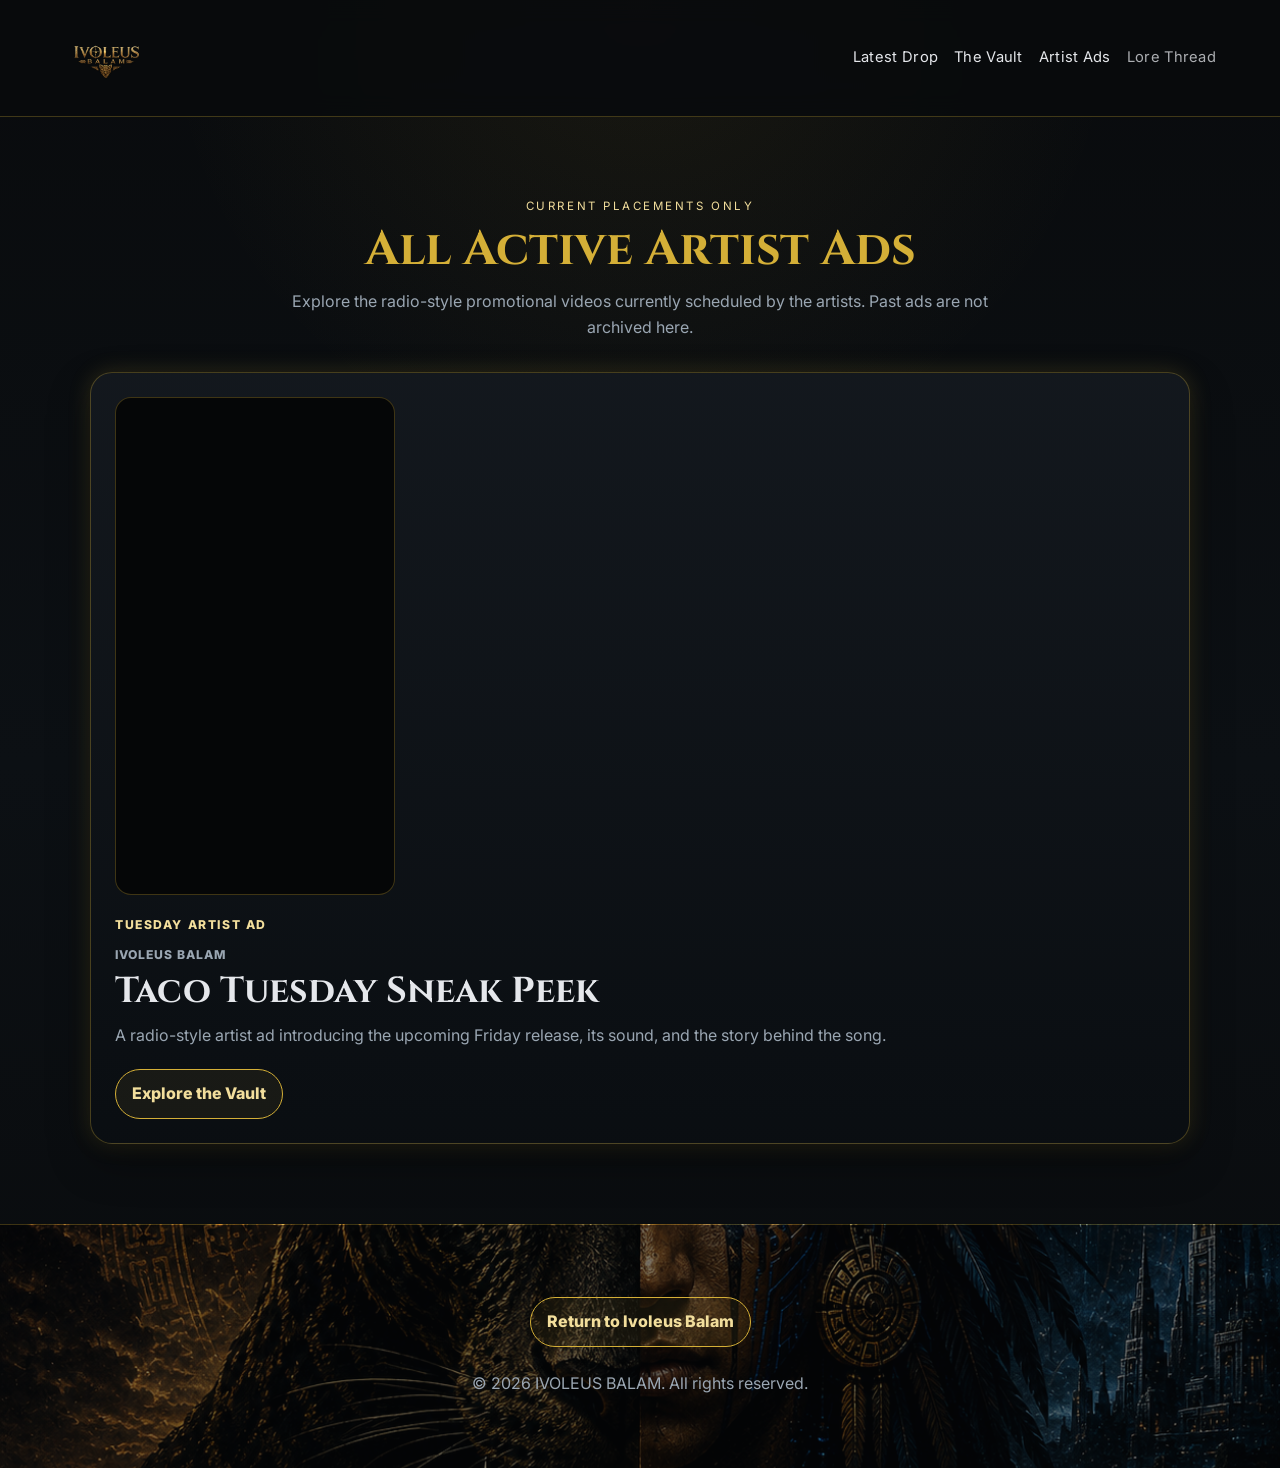
==== commit 1d8f9bdd: "remove hardcode into JSON" ====
--- a/ads.html
+++ b/ads.html
@@ -3,8 +3,8 @@
 <head>
   <meta charset="UTF-8">
   <meta name="viewport" content="width=device-width, initial-scale=1.0">
-  <meta name="description" content="Active daily sneak peeks from Ivoleus Balam and featured artists.">
-  <title>Daily Sneak Peeks | Ivoleus Balam</title>
+  <meta name="description" content="Active radio-style artist ads from Ivoleus Balam and featured artists.">
+  <title>Active Artist Ads | Ivoleus Balam</title>
   <link rel="icon" type="image/png" href="assets/images/ivoleus.png">
   <link rel="stylesheet" href="assets/style/style.css">
   <link rel="preconnect" href="https://fonts.googleapis.com">
@@ -21,7 +21,7 @@
     <nav class="nav-links" aria-label="Primary">
       <a href="index.html#featured">Latest Drop</a>
       <a href="index.html#vault">The Vault</a>
-      <a href="index.html#sneak-peek-section">Daily Sneak Peek</a>
+      <a href="index.html#sneak-peek-section">Artist Ads</a>
       <a class="nav-link-subtle" href="lore.html">Lore Thread</a>
     </nav>
   </header>
@@ -29,11 +29,11 @@
   <main class="ads-page">
     <section id="active-sneak-peeks" class="ads-page-heading">
       <p class="section-kicker">Current placements only</p>
-      <h1>All Active Sneak Peeks</h1>
-      <p>Explore the daily promotional videos currently scheduled by the artists. Past ads are not archived here.</p>
+      <h1>All Active Artist Ads</h1>
+      <p>Explore the radio-style promotional videos currently scheduled by the artists. Past ads are not archived here.</p>
     </section>
 
-    <section class="sneak-peek-directory" aria-label="Active daily sneak peeks">
+    <section class="sneak-peek-directory" aria-label="Active artist ads">
       <div id="all-sneak-peeks-grid" class="sneak-peek-grid" aria-live="polite">
         <p class="sneak-peek-empty">Loading active sneak peeks...</p>
       </div>
--- a/assets/style/style.css
+++ b/assets/style/style.css
@@ -654,6 +654,11 @@
   font-family: var(--font-heading);
   font-size: clamp(1.5rem, 3vw, 2.25rem);
   line-height: 1.15;
+}
+
+.sneak-peek-release {
+  margin-bottom: 0.65rem;
+  color: var(--gold-soft);
 }
 
 .sneak-peek-copy > p:last-of-type {
